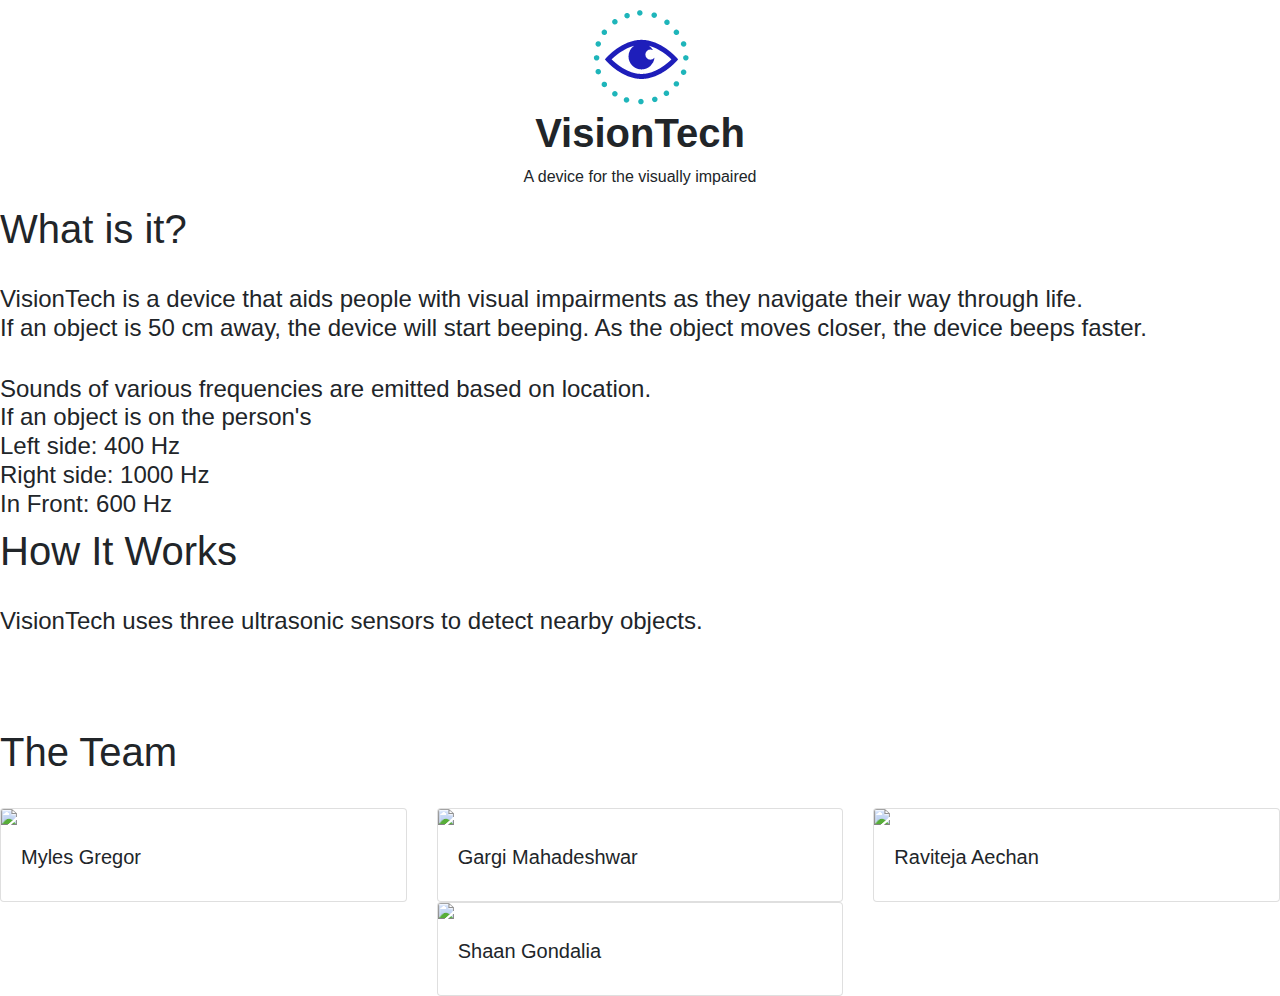
==== hacking/index.html @ 976c926b "added logo images" ====
<!DOCTYPE html>
<html lang="en" dir="ltr">
  <head>
    <meta charset="utf-8">
    <link rel="stylesheet" href="style.css">
    <link rel="icon" type="image/png" href="logo.png">
    <link rel="stylesheet" href="https://stackpath.bootstrapcdn.com/bootstrap/4.3.1/css/bootstrap.min.css" integrity="sha384-ggOyR0iXCbMQv3Xipma34MD+dH/1fQ784/j6cY/iJTQUOhcWr7x9JvoRxT2MZw1T" crossorigin="anonymous">
    <title>VisionTech!</title>
  </head>
  <body>
    <div class=" text-center">
    
       <img src="logo.png" alt=""> </img>

      <h1 class="header"><strong>VisionTech</strong></h1>
      <p class="subheader">A device for the visually impaired</p>
    </div>
    <div class="text-center parallax1">
       </div>
      <section class="section section-light">
        <h1>What is it?</h1>
        <br>
        <h4> VisionTech is a device that aids people with visual impairments as they navigate their way through life.
        <br>
        If an object is 50 cm away, the device will start beeping. As the object moves closer, the device beeps faster.
        </h4>
        <br>
        <h4>
       Sounds of various frequencies are emitted based on location.
        <br>
        If an object is on the person's
        <br>
        Left side: 400 Hz
        <br>
        Right side: 1000 Hz
        <br>
        In Front: 600 Hz
        </h4>
      </section>

      <div class="parallax2"> </div>
        <section class="section section-light">
          <h1>How It Works </h1>
          <br>
          <h4> VisionTech uses three ultrasonic sensors to detect nearby objects.
          <br>
          <br>
          <h5 class="h-75"> <img src="goodUltra.gif" alt=""> </h5>
          <br>

          </h4>
          </section>

      <div class="parallax3"> </div>
        <section class="section section-light">
          <h1>The Team </h1>
          <br>





            <div class="row">
            <div class="col-lg-4 col-sm-6 mx-auto ">

            <div class="card">

              <img src="myles.jpg" class="card-img-top team-image"> </img>
              <div class="card-body">
                <h5 class="card-title">Myles Gregor</h5>

              </div>
              </div>
            </div>



              <div class="col-lg-4 col-sm-6 mx-auto">

              <div class="card">

                <img src="Gargi.jpg" class="card-img-top team-image "> </img>
                <div class="card-body">
                  <h5 class="card-title">Gargi Mahadeshwar</h5>

                </div>
                </div>
              </div>




                <div class="col-lg-4 col-sm-6 mx-auto">

                <div class="card h-100">

                  <img src="ravi.jpg" class="card-img-top team-image"> </img>
                  <div class="card-body">
                    <h5 class="card-title">Raviteja Aechan</h5>

                  </div>
                  </div>
                </div>




                  <div class="col-lg-4 col-sm-6 mx-auto">

                  <div class="card ">

                    <img src="shaan.jpg" class="card-img-top team-image"> </img>
                    <div class="card-body">
                      <h5 class="card-title">Shaan Gondalia</h5>

                    </div>
                    </div>
                  </div>
                </div>






    <script src="https://code.jquery.com/jquery-3.3.1.slim.min.js" integrity="sha384-q8i/X+965DzO0rT7abK41JStQIAqVgRVzpbzo5smXKp4YfRvH+8abtTE1Pi6jizo" crossorigin="anonymous"></script>
<script src="https://cdnjs.cloudflare.com/ajax/libs/popper.js/1.14.7/umd/popper.min.js" integrity="sha384-UO2eT0CpHqdSJQ6hJty5KVphtPhzWj9WO1clHTMGa3JDZwrnQq4sF86dIHNDz0W1" crossorigin="anonymous"></script>
<script src="https://stackpath.bootstrapcdn.com/bootstrap/4.3.1/js/bootstrap.min.js" integrity="sha384-JjSmVgyd0p3pXB1rRibZUAYoIIy6OrQ6VrjIEaFf/nJGzIxFDsf4x0xIM+B07jRM" crossorigin="anonymous"></script>
  </body>
</html>
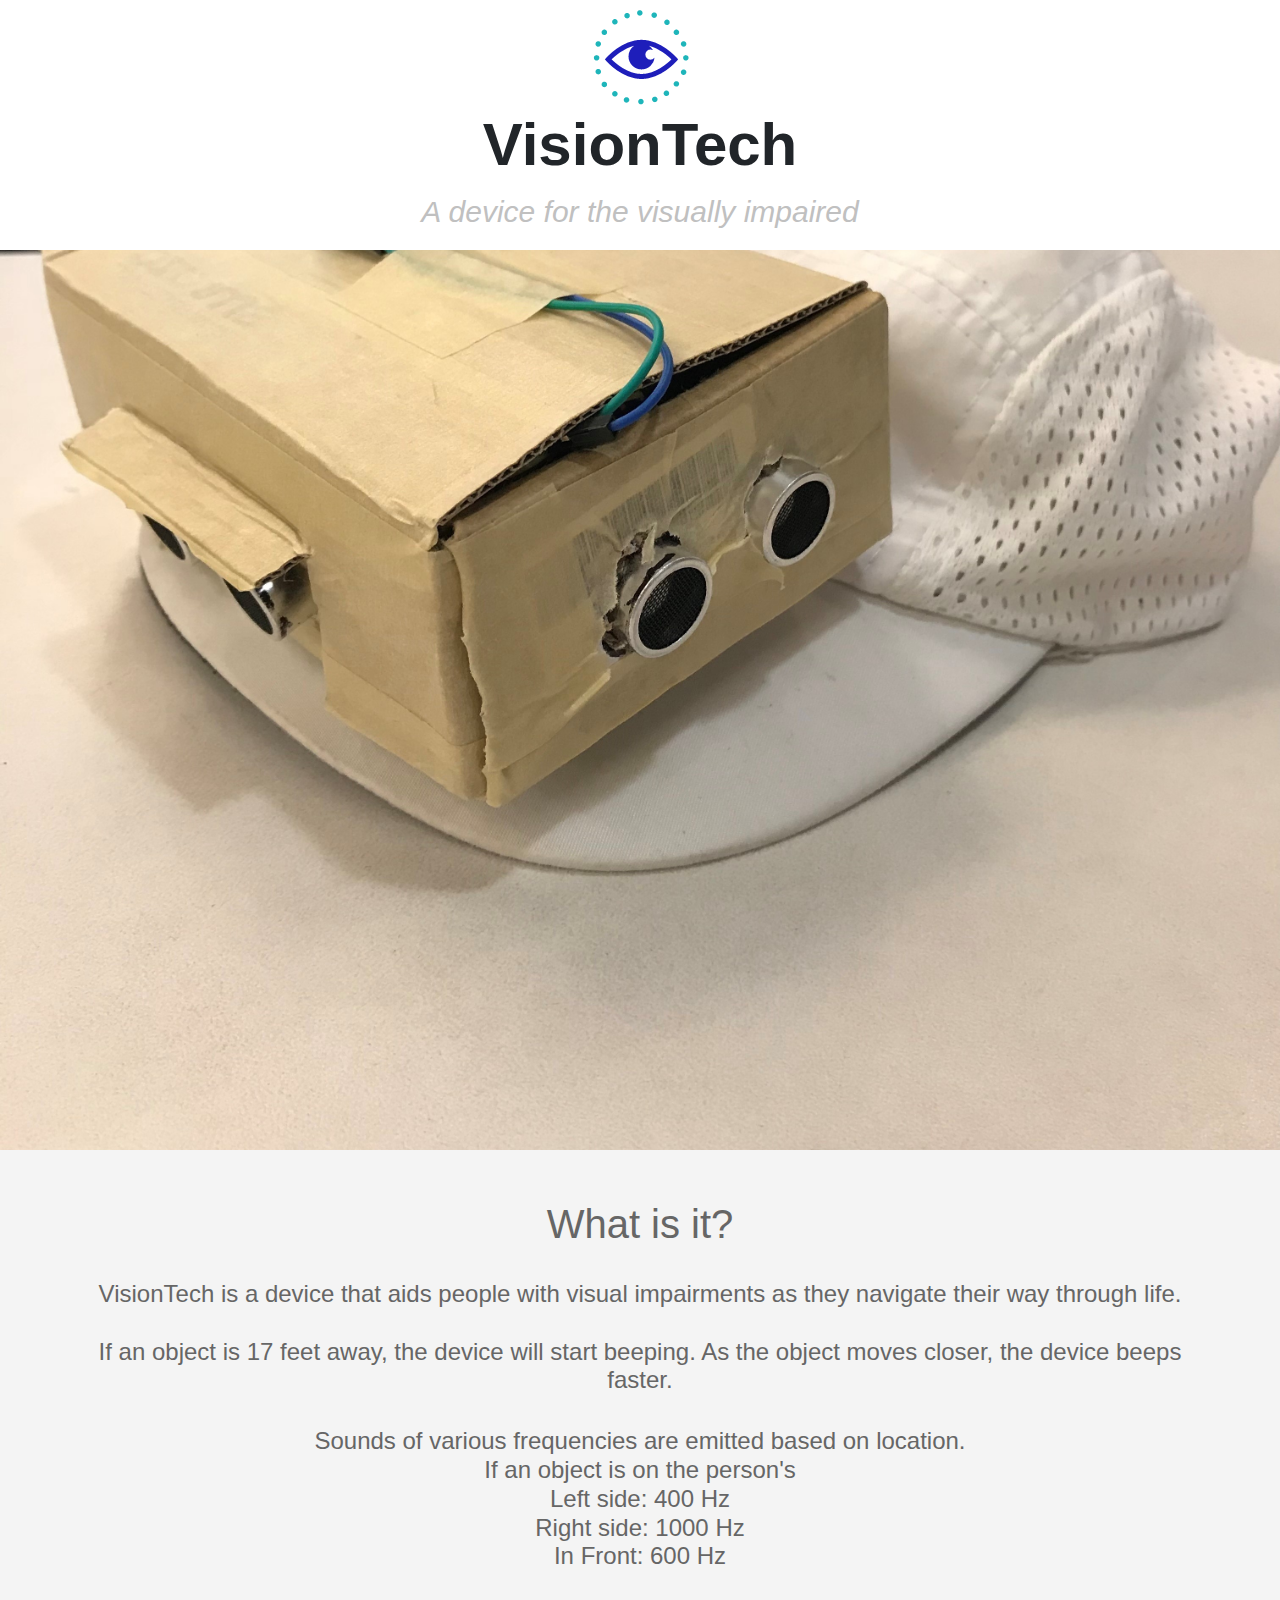
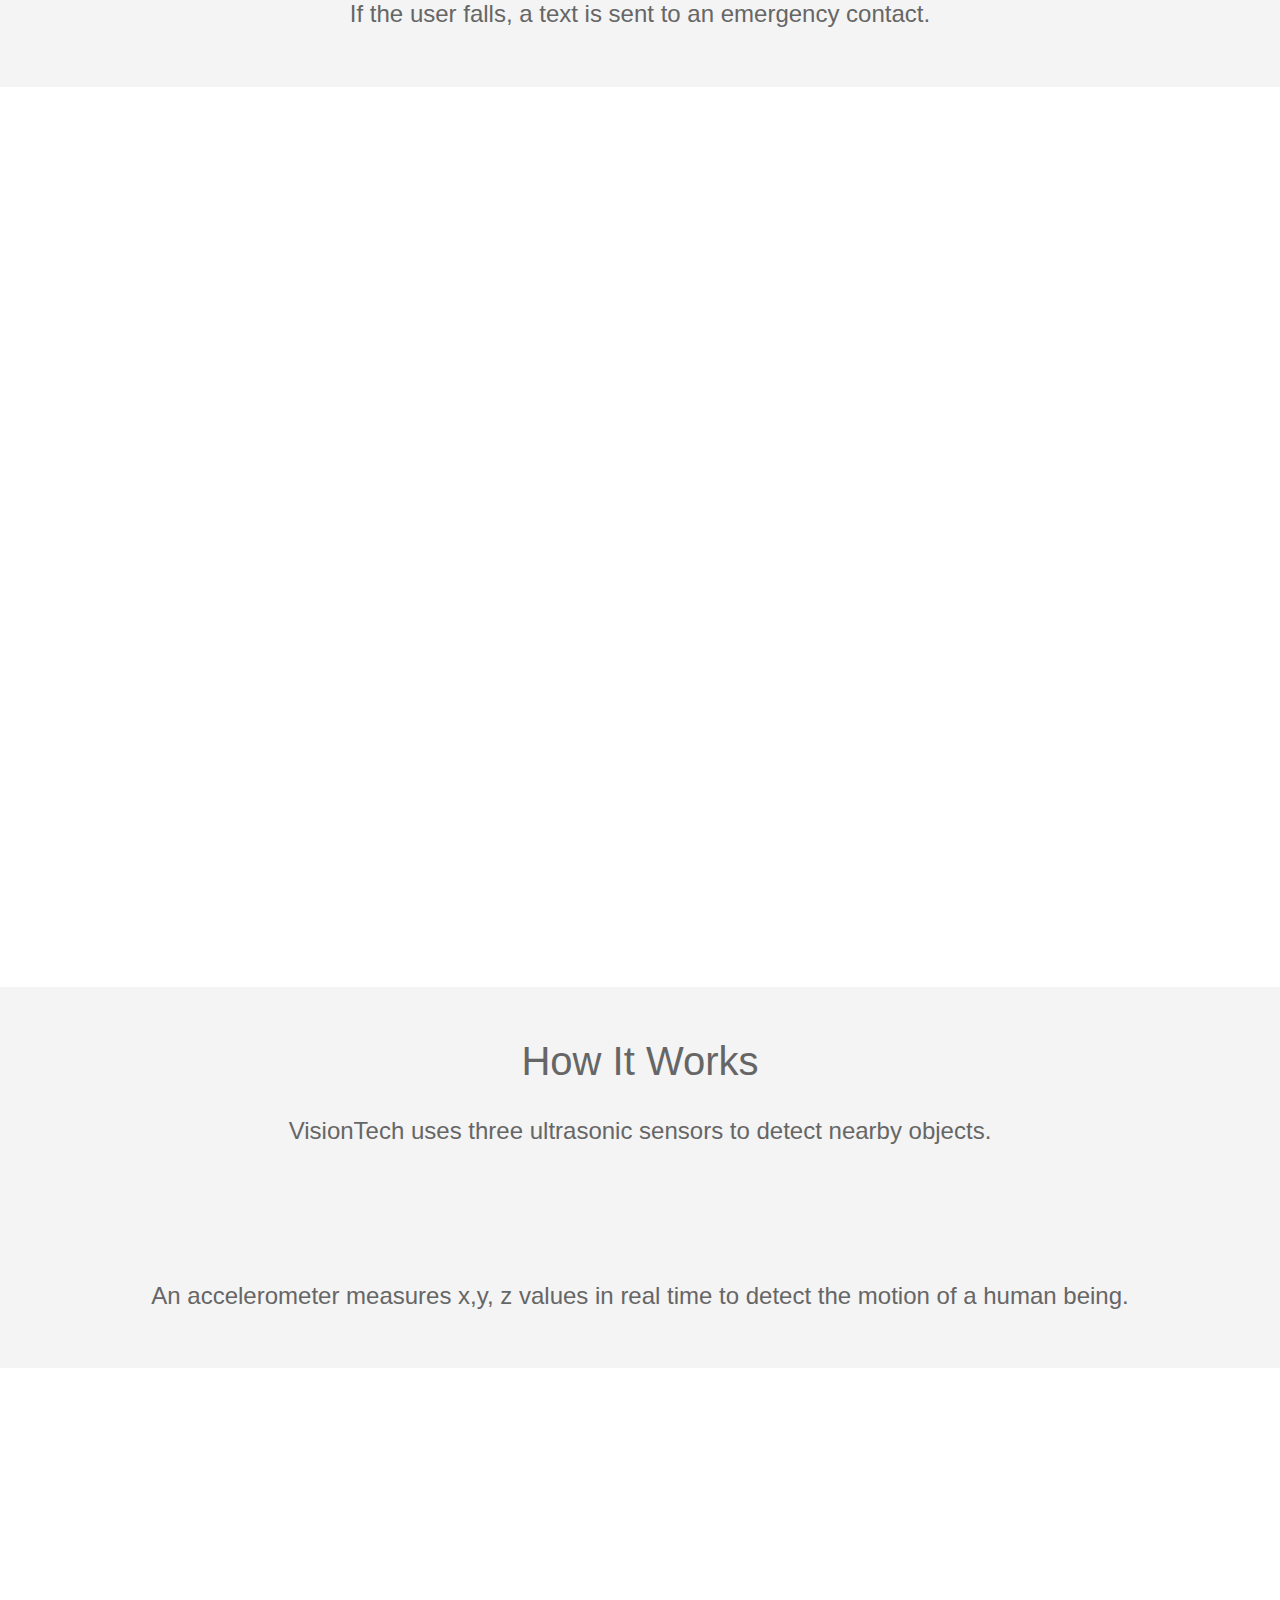
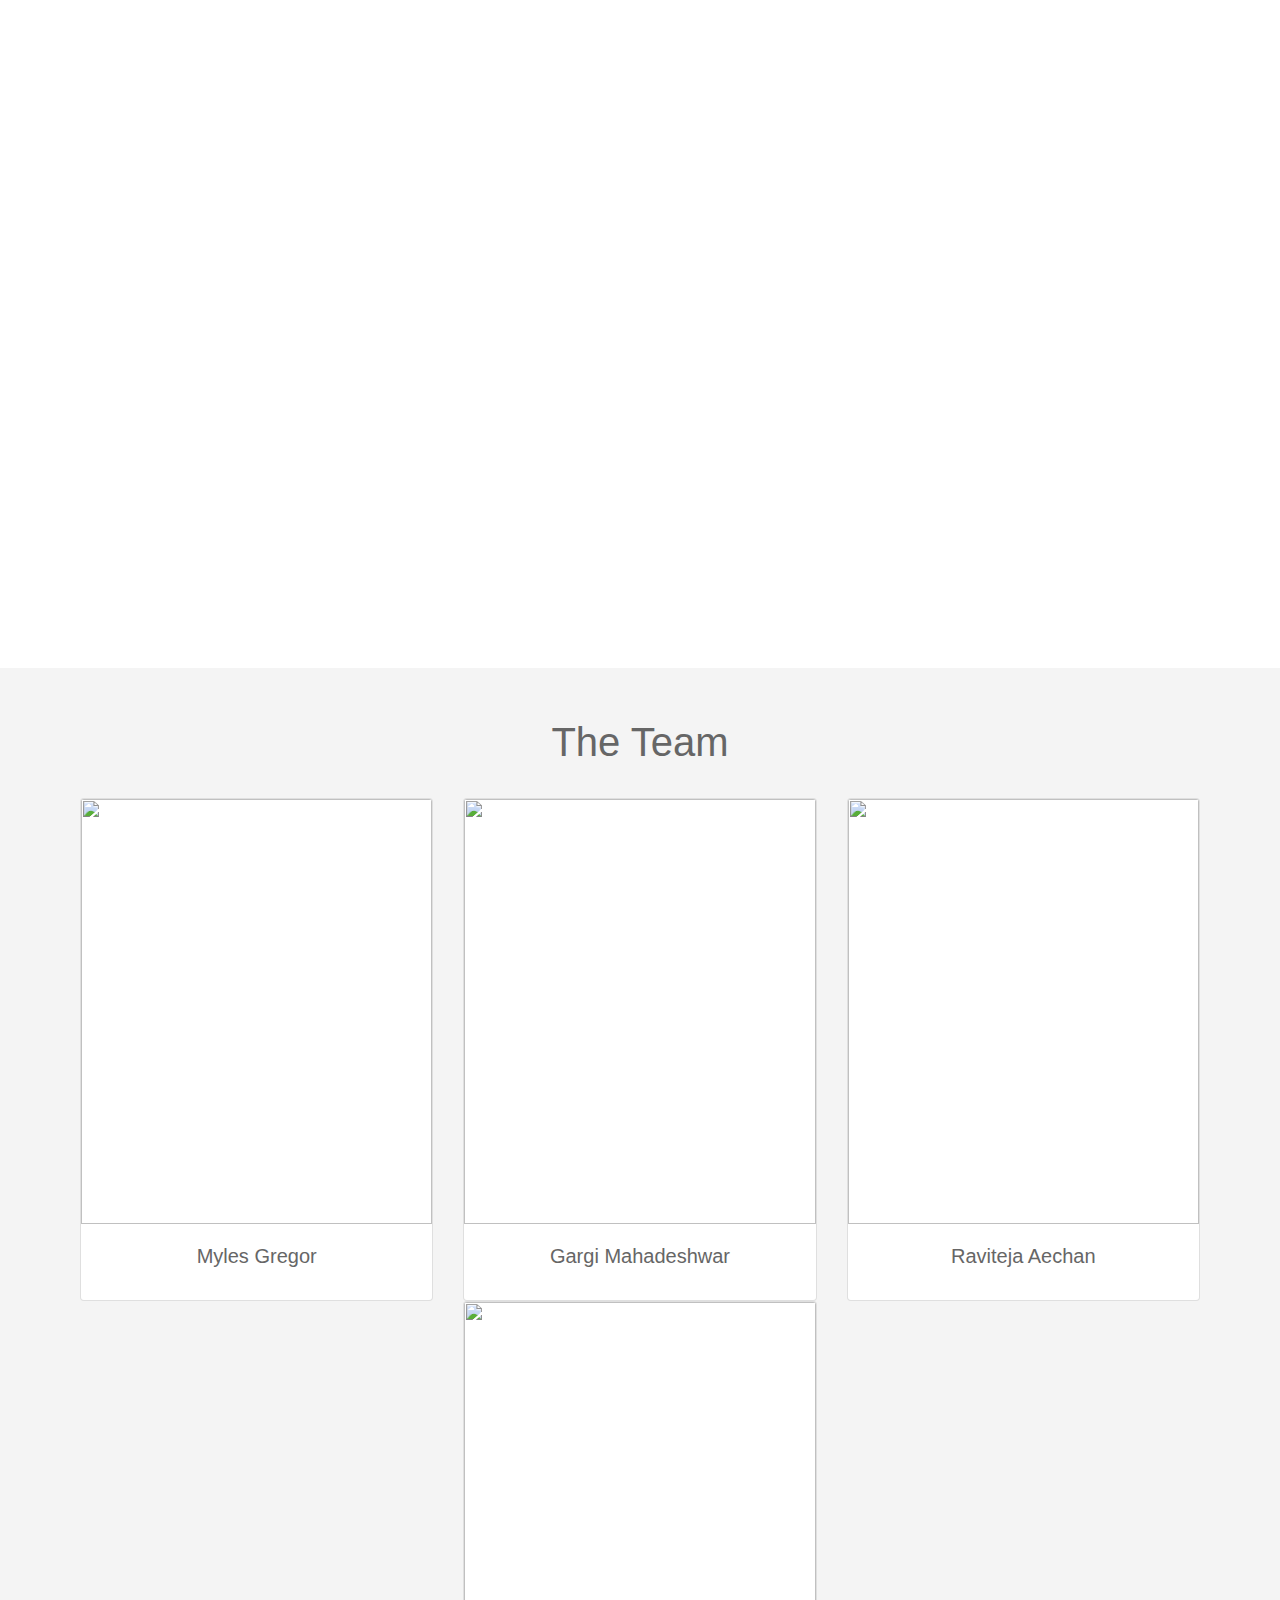
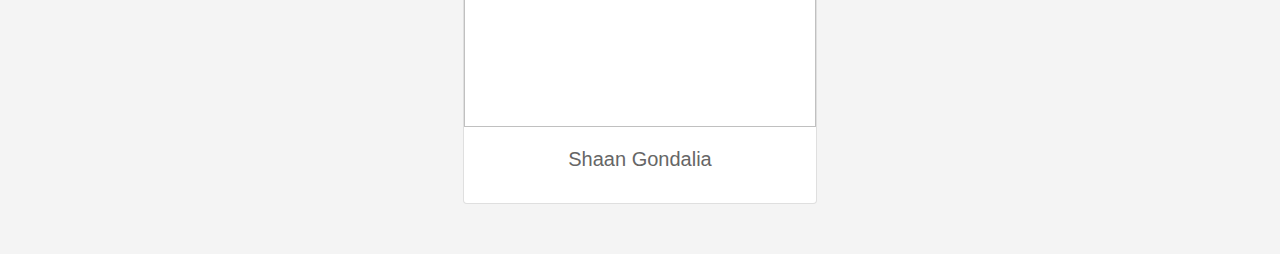
==== commit 952fc8f2: "Added team and device images" ====
--- a/hacking/index.html
+++ b/hacking/index.html
@@ -9,7 +9,7 @@
   </head>
   <body>
     <div class=" text-center">
-    
+
        <img src="logo.png" alt=""> </img>
 
       <h1 class="header"><strong>VisionTech</strong></h1>
@@ -22,7 +22,8 @@
         <br>
         <h4> VisionTech is a device that aids people with visual impairments as they navigate their way through life.
         <br>
-        If an object is 50 cm away, the device will start beeping. As the object moves closer, the device beeps faster.
+        <br>
+        If an object is 17 feet away, the device will start beeping. As the object moves closer, the device beeps faster.
         </h4>
         <br>
         <h4>
@@ -35,19 +36,24 @@
         Right side: 1000 Hz
         <br>
         In Front: 600 Hz
+        <br>
+        <br>
+      If the user falls, a text is sent to an emergency contact.
         </h4>
+
       </section>
 
       <div class="parallax2"> </div>
         <section class="section section-light">
           <h1>How It Works </h1>
           <br>
-          <h4> VisionTech uses three ultrasonic sensors to detect nearby objects.
+          <h4> VisionTech uses three ultrasonic sensors to detect nearby objects. </h4>
           <br>
           <br>
           <h5 class="h-75"> <img src="goodUltra.gif" alt=""> </h5>
           <br>
-
+          <br>
+        <h4>  An accelerometer measures x,y, z values in real time to detect the motion of a human being.
           </h4>
           </section>
 
--- a/hacking/style.css
+++ b/hacking/style.css
@@ -0,0 +1,67 @@
+body, html{
+  height: 100%;
+}
+body{
+}
+
+.parallax1, .parallax2, .parallax3 {
+
+
+
+  /* Set a specific height */
+  height: 100%;
+
+  /* Create the parallax scrolling effect */
+  background-attachment: fixed;
+  background-position: center;
+  background-repeat: no-repeat;
+  background-size: cover;
+  position: relative;
+}
+
+.header{
+  background-color: white;
+  font-size: 60px;
+
+
+}
+.subheader{
+  background-color: white;
+  font-size: 30px;
+  color: #C0C0C0;
+  font-style: italic;
+
+}
+.parallax1{
+  background-image: url("image156.jpeg");
+
+}
+
+.parallax2{
+  background-image: url("circuitboard.jpg");
+}
+.parallax3{
+  background-image: url("image1.jpeg");
+}
+
+.section{
+  text-align: center;
+  padding:50px 80px;
+}
+
+.section-light{
+  background-color: #f4f4f4;
+  color: #666;
+}
+
+.team-image{
+
+height: 425px;
+width: 300px;
+
+}
+/*<!-- Container element -->
+<div class="parallax"></div>
+
+background-position: center;
+background-size: cover;*/
